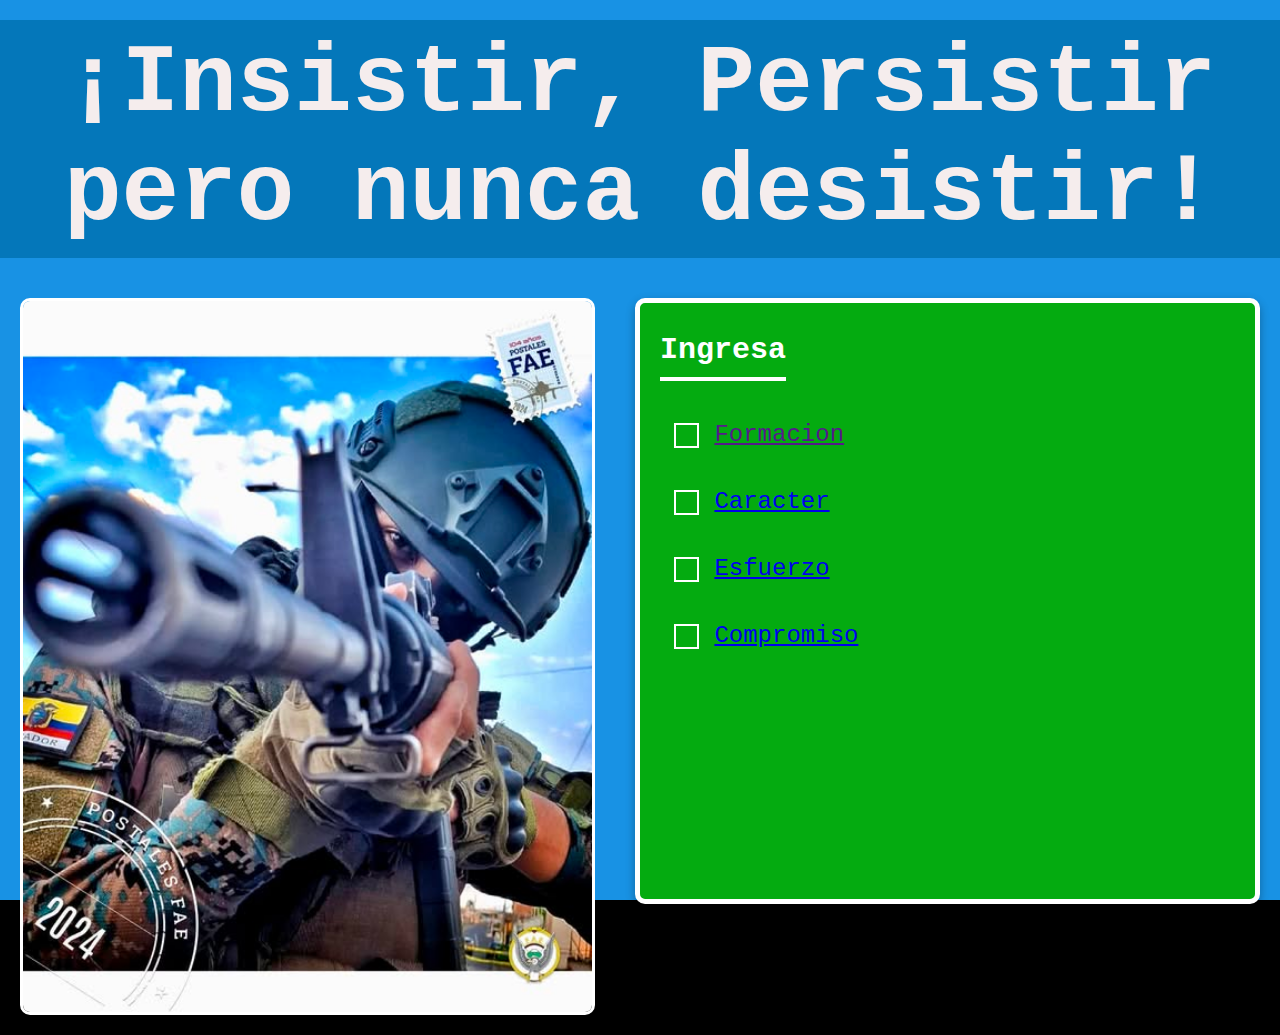
==== Caracter.html @ 00b191ce "creacion de caracter.html sin scrib" ====
<!DOCTYPE html>
<html lang="en">
<head>
    <meta charset="UTF-8">
    <meta name="viewport" content="width=device-width, initial-scale=1.0">
    <link rel="stylesheet" href="css/style.css">
    <title>Formación</title>
</head>
<body>
    <div class="Contenedor"> 
        <div class="cajatexto">   
            <h1> ¡Insistir, Persistir pero nunca desistir!</h1>
        </div>
        <div class="cajaContenido">
            <div class="cajaImagen">
                <img id="imagenPrincipal" src="imagenes/segruidad.jpg" alt="Coraje">
            </div>
            <div class="Lista">
                <h2 id="tituloLista">Ingresa</h2>
                <label>
                    <input type="checkbox" name="">
                    <i></i>
                    <span><a href="" target="_blank">Formacion</a></span>
                </label>
                <label>
                    <input type="checkbox" name="">
                    <i></i>
                    <span><a href="#" target="_blank">Caracter</a></span>
                </label>
                <label>
                    <input type="checkbox" name="">
                    <i></i>
                    <span><a href="#" target="_blank">Esfuerzo</a></span>
                </label>
                <label>
                    <input type="checkbox" name="">
                    <i></i>
                    <span><a href="#" target="_blank">Compromiso</a></span>
                </label>
            </div>
        </div>
    </div>
</body>
</html>
---- css/style.css ----
* {
    margin: 0;
    padding: 0;
    font-family: 'Courier New', Courier, monospace;
    box-sizing: border-box;
}

body {
    height: 100vh;
    display: flex;
    flex-direction: column;
    background: black;
    color: white;
}

.Contenedor {
    display: flex;
    flex-direction: column;
    width: 100%;
    height: 100%;
    background-color: #1892e4;
}

.cajatexto {
    text-align: center;
    color: #f5eded;
    font-size: 3em;
    margin: 20px 0;
    padding: 10px;
    width: 100%;
    background: #0477ba;
}

.cajaContenido {
    display: flex;
    flex: 1;
    justify-content: space-between;
    align-items: flex-start;
    width: 100%;
    height: 100%;
}

.cajaImagen {
    flex: 1;
    display: flex;
    justify-content: center;
    align-items: center;
    height: 100%;
    padding: 20px;
}

img {
    width: 100%;
    height: auto;
    border: 3px solid white;
    border-radius: 10px;
    transition: transform 0.5s ease, opacity 0.5s ease;
}
img:hover {
    transform: scale(1.05);
    opacity: 0.9;
}

.Lista {
    flex: 1;
    padding: 20px;
    margin: 20px; /* Agrega un margen alrededor de la lista */
    background: #04ab10;
    border-top: 10px solid #dbf7f8;
    border: 5px solid #ffffff; /* Añade un borde visible */
    border-radius: 10px; /* Bordes redondeados */
    height: 80%;
    box-shadow: 0 4px 10px rgba(0, 0, 0, 0.3); /* Efecto de sombra */
}


.Lista h2 {
    color: #fff;
    font-size: 30px;
    padding: 10px 0;
    display: inline-block;
    border-bottom: 4px solid #fff;
}

.Lista label {
    display: block;
    margin: 40px 0;
    color: #080808;
    font-size: 24px;
    border: 3px;

    cursor: pointer;
    position: relative;
}

.Lista input[type="checkbox"] {
    appearance: none;
}

.Lista i {
    position: absolute;
    top: 2px;
    display: inline-block;
    width: 25px;
    height: 25px;
    border: 2px solid #fff;
}

.Lista input[type="checkbox"]:checked ~ i {
    top: 1px;
    border-top: none;
    border-right: none;
    height: 15px;
    width: 25px;
    transform: rotate(-45deg);
}

.Lista span {
    position: relative;
    left: 40px;
    transition: 0.9s;
}

.Lista span::before {
    content: '';
    position: absolute;
    top: 50%;
    left: 0;
    width: 100%;
    height: 2px;
    background: #fff;
    transform: translateY(-50%) scaleX(0);
    transform-origin: right;
    transition: 0.5s;
}

.Lista input[type="checkbox"]:checked ~ span::before {
    transform: translateY(-50%) scaleX(1);
    transform-origin: left;
    transition: 0.5s;
}

.Lista input[type="checkbox"]:checked ~ span {
    color: #0477ba;
}
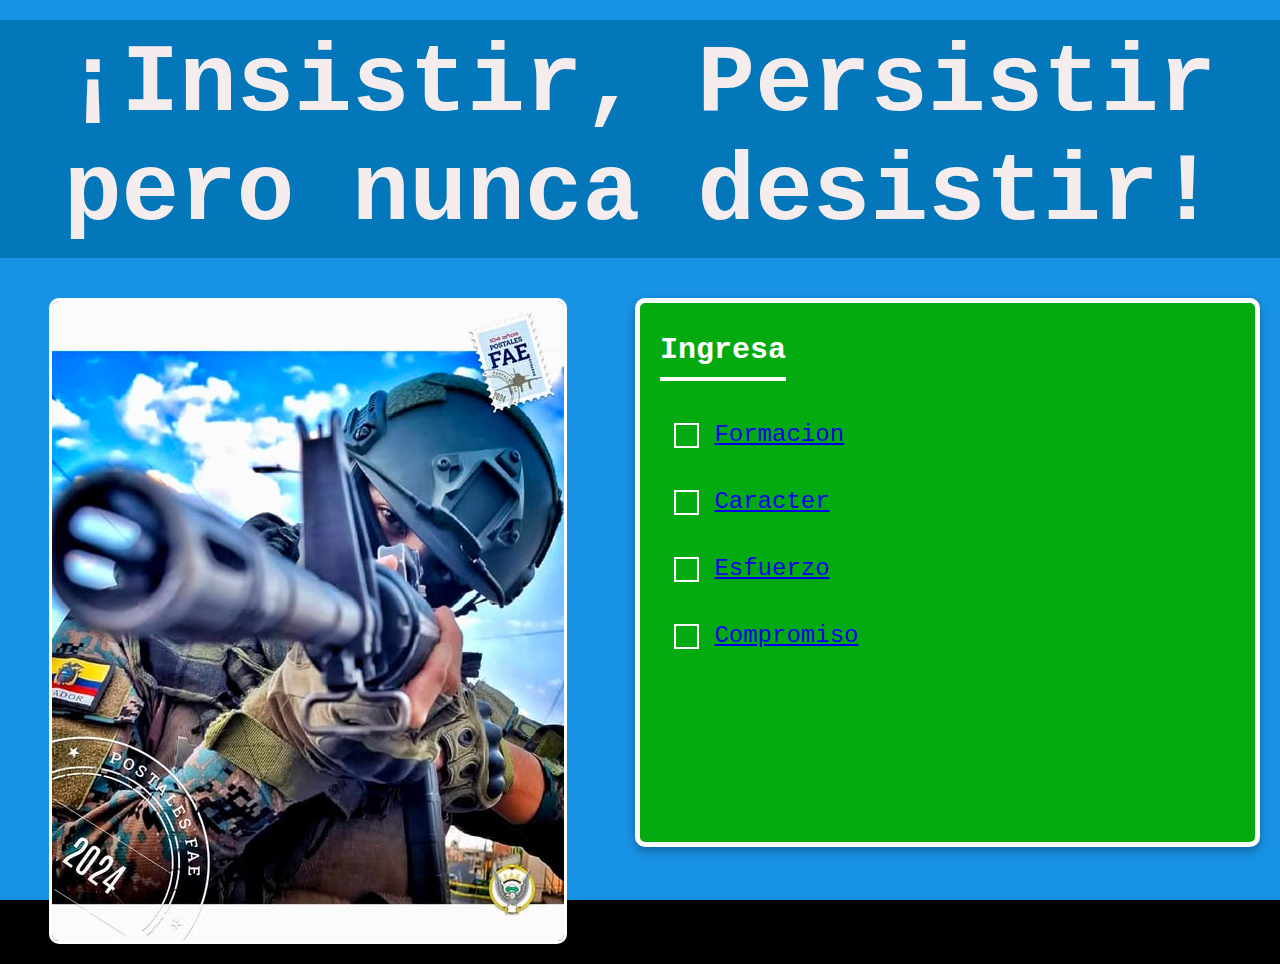
==== commit ef50c19f: "creacion script para video con asistencia de mouse" ====
--- a/Caracter.html
+++ b/Caracter.html
@@ -3,7 +3,7 @@
 <head>
     <meta charset="UTF-8">
     <meta name="viewport" content="width=device-width, initial-scale=1.0">
-    <link rel="stylesheet" href="css/style.css">
+    <link rel="stylesheet" href="css/styleCaracter.css">
     <title>Formación</title>
 </head>
 <body>
@@ -13,14 +13,14 @@
         </div>
         <div class="cajaContenido">
             <div class="cajaImagen">
-                <img id="imagenPrincipal" src="imagenes/segruidad.jpg" alt="Coraje">
+                <img id="imagenVideo" src="imagenes/segruidad.jpg" alt="Video Coraje" style="cursor:pointer">
             </div>
             <div class="Lista">
                 <h2 id="tituloLista">Ingresa</h2>
                 <label>
                     <input type="checkbox" name="">
                     <i></i>
-                    <span><a href="" target="_blank">Formacion</a></span>
+                    <span><a href="index.html" target="_blank">Formacion</a></span>
                 </label>
                 <label>
                     <input type="checkbox" name="">
@@ -40,5 +40,17 @@
             </div>
         </div>
     </div>
+    <script>
+        const imagenVideo = document.getElementById("imagenVideo");
+        imagenVideo.addEventListener("click", () => {
+           
+            const video = document.createElement("video");
+            video.src = "Videos/MENTALIDAD.mp4"; 
+            video.controls = true;
+            video.autoplay = true;
+            video.style.width = "100%";
+            imagenVideo.parentNode.replaceChild(video, imagenVideo);
+        });
+    </script>
 </body>
 </html>
--- a/css/styleCaracter.css
+++ b/css/styleCaracter.css
@@ -0,0 +1,147 @@
+* {
+    margin: 0;
+    padding: 0;
+    font-family: 'Courier New', Courier, monospace;
+    box-sizing: border-box;
+}
+
+body {
+    height: 100vh;
+    display: flex;
+    flex-direction: column;
+    background: black;
+    color: white;
+}
+
+.Contenedor {
+    display: flex;
+    flex-direction: column;
+    width: 100%;
+    height: 100%;
+    background-color: #1892e4;
+}
+
+.cajatexto {
+    text-align: center;
+    color: #f5eded;
+    font-size: 3em;
+    margin: 20px 0;
+    padding: 10px;
+    width: 100%;
+    background: #0477ba;
+}
+
+.cajaContenido {
+    display: flex;
+    flex: 1;
+    justify-content: space-between;
+    align-items: flex-start;
+    width: 100%;
+    height: 100%;
+}
+
+.cajaImagen {
+    flex: 1;
+    display: flex;
+    justify-content: center;
+    align-items: center;
+    height: 100%;
+    padding: 20px;
+}
+
+img {
+    width: auto
+    height: auto;
+    border: 3px solid white;
+    border-radius: 10px;
+    transition: transform 0.5s ease, opacity 0.5s ease;
+}
+img:hover {
+    transform: scale(1.05);
+    opacity: 0.9;
+}
+
+.Lista {
+    flex: 1;
+    padding: 20px;
+    margin: 20px; /* Agrega un margen alrededor de la lista */
+    background: #04ab10;
+    border-top: 10px solid #dbf7f8;
+    border: 5px solid #ffffff; /* Añade un borde visible */
+    border-radius: 10px; /* Bordes redondeados */
+    height: 80%;
+    box-shadow: 0 4px 10px rgba(0, 0, 0, 0.3); /* Efecto de sombra */
+}
+
+
+.Lista h2 {
+    color: #fff;
+    font-size: 30px;
+    padding: 10px 0;
+    display: inline-block;
+    border-bottom: 4px solid #fff;
+}
+
+.Lista label {
+    display: block;
+    margin: 40px 0;
+    color: #080808;
+    font-size: 24px;
+    border: 3px;
+
+    cursor: pointer;
+    position: relative;
+}
+
+.Lista input[type="checkbox"] {
+    appearance: none;
+}
+
+.Lista i {
+    position: absolute;
+    top: 2px;
+    display: inline-block;
+    width: 25px;
+    height: 25px;
+    border: 2px solid #fff;
+}
+
+.Lista input[type="checkbox"]:checked ~ i {
+    top: 1px;
+    border-top: none;
+    border-right: none;
+    height: 15px;
+    width: 25px;
+    transform: rotate(-45deg);
+}
+
+.Lista span {
+    position: relative;
+    left: 40px;
+    transition: 0.9s;
+}
+
+.Lista span::before {
+    content: '';
+    position: absolute;
+    top: 50%;
+    left: 0;
+    width: 100%;
+    height: 2px;
+    background: #fff;
+    transform: translateY(-50%) scaleX(0);
+    transform-origin: right;
+    transition: 0.5s;
+}
+
+.Lista input[type="checkbox"]:checked ~ span::before {
+    transform: translateY(-50%) scaleX(1);
+    transform-origin: left;
+    transition: 0.5s;
+}
+
+.Lista input[type="checkbox"]:checked ~ span {
+    color: #0477ba;
+}
+
+
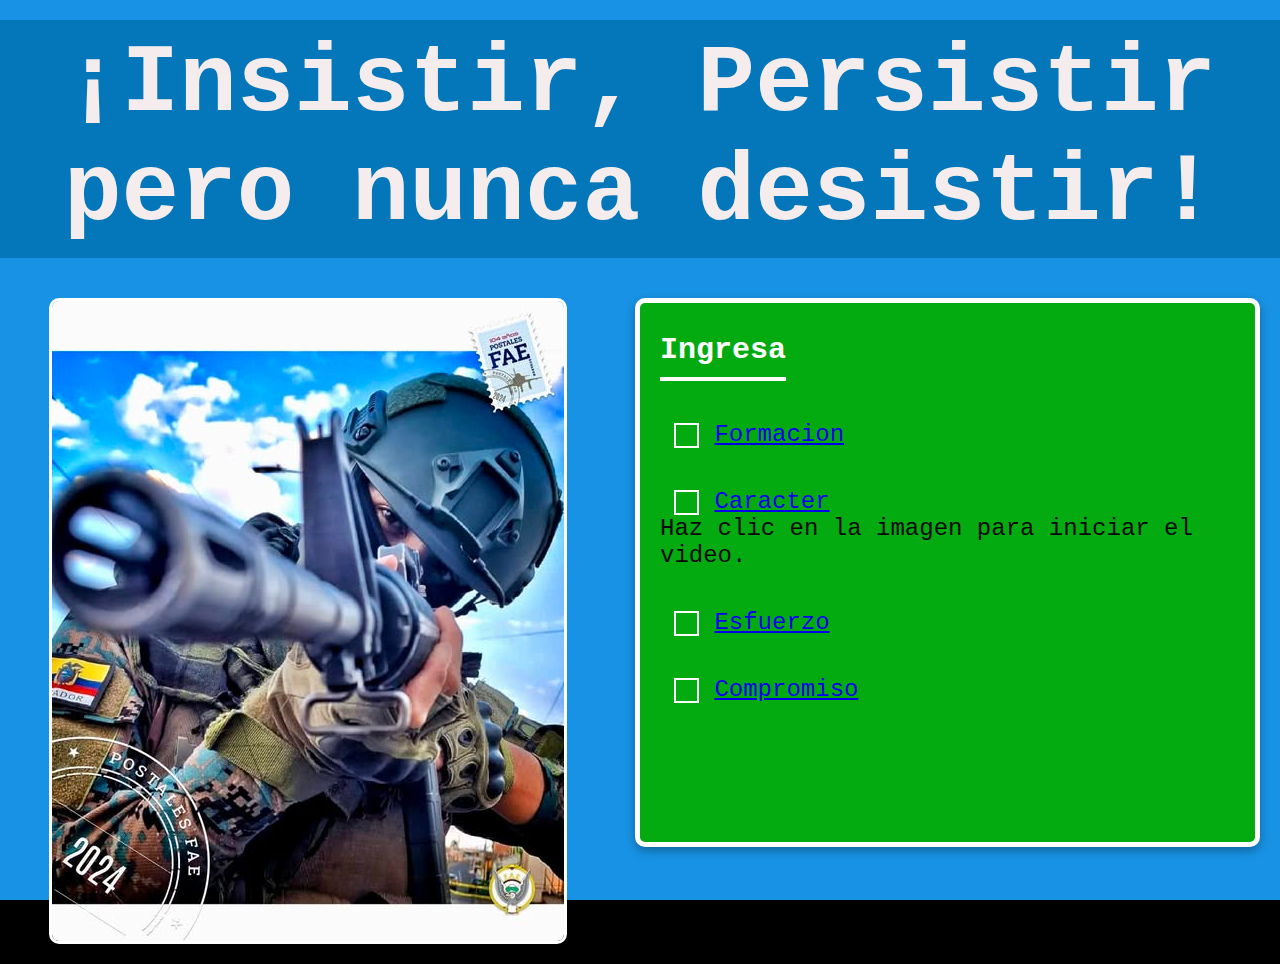
==== commit 9559bdf2: "Correccion de signos de puntiacion de codigo css" ====
--- a/Caracter.html
+++ b/Caracter.html
@@ -4,7 +4,7 @@
     <meta charset="UTF-8">
     <meta name="viewport" content="width=device-width, initial-scale=1.0">
     <link rel="stylesheet" href="css/styleCaracter.css">
-    <title>Formación</title>
+    <title>Caracter</title>
 </head>
 <body>
     <div class="Contenedor"> 
@@ -20,22 +20,23 @@
                 <label>
                     <input type="checkbox" name="">
                     <i></i>
-                    <span><a href="index.html" target="_blank">Formacion</a></span>
+                    <span><a href="index.html" target="_self">Formacion</a></span>
                 </label>
                 <label>
                     <input type="checkbox" name="">
                     <i></i>
-                    <span><a href="#" target="_blank">Caracter</a></span>
+                    <span><a href="Caracter.html" target="_self">Caracter</a></span>
+                    <p>Haz clic en la imagen para iniciar el video.</p>
                 </label>
                 <label>
                     <input type="checkbox" name="">
                     <i></i>
-                    <span><a href="#" target="_blank">Esfuerzo</a></span>
+                    <span><a href="https://www.youtube.com/shorts/yfF8S3ScXAk" target="_blank">Esfuerzo</a></span>
                 </label>
                 <label>
                     <input type="checkbox" name="">
                     <i></i>
-                    <span><a href="#" target="_blank">Compromiso</a></span>
+                    <span><a href="#" target="_self">Compromiso</a></span>
                 </label>
             </div>
         </div>
--- a/css/styleCaracter.css
+++ b/css/styleCaracter.css
@@ -50,7 +50,7 @@
 }
 
 img {
-    width: auto
+    width: auto;
     height: auto;
     border: 3px solid white;
     border-radius: 10px;
